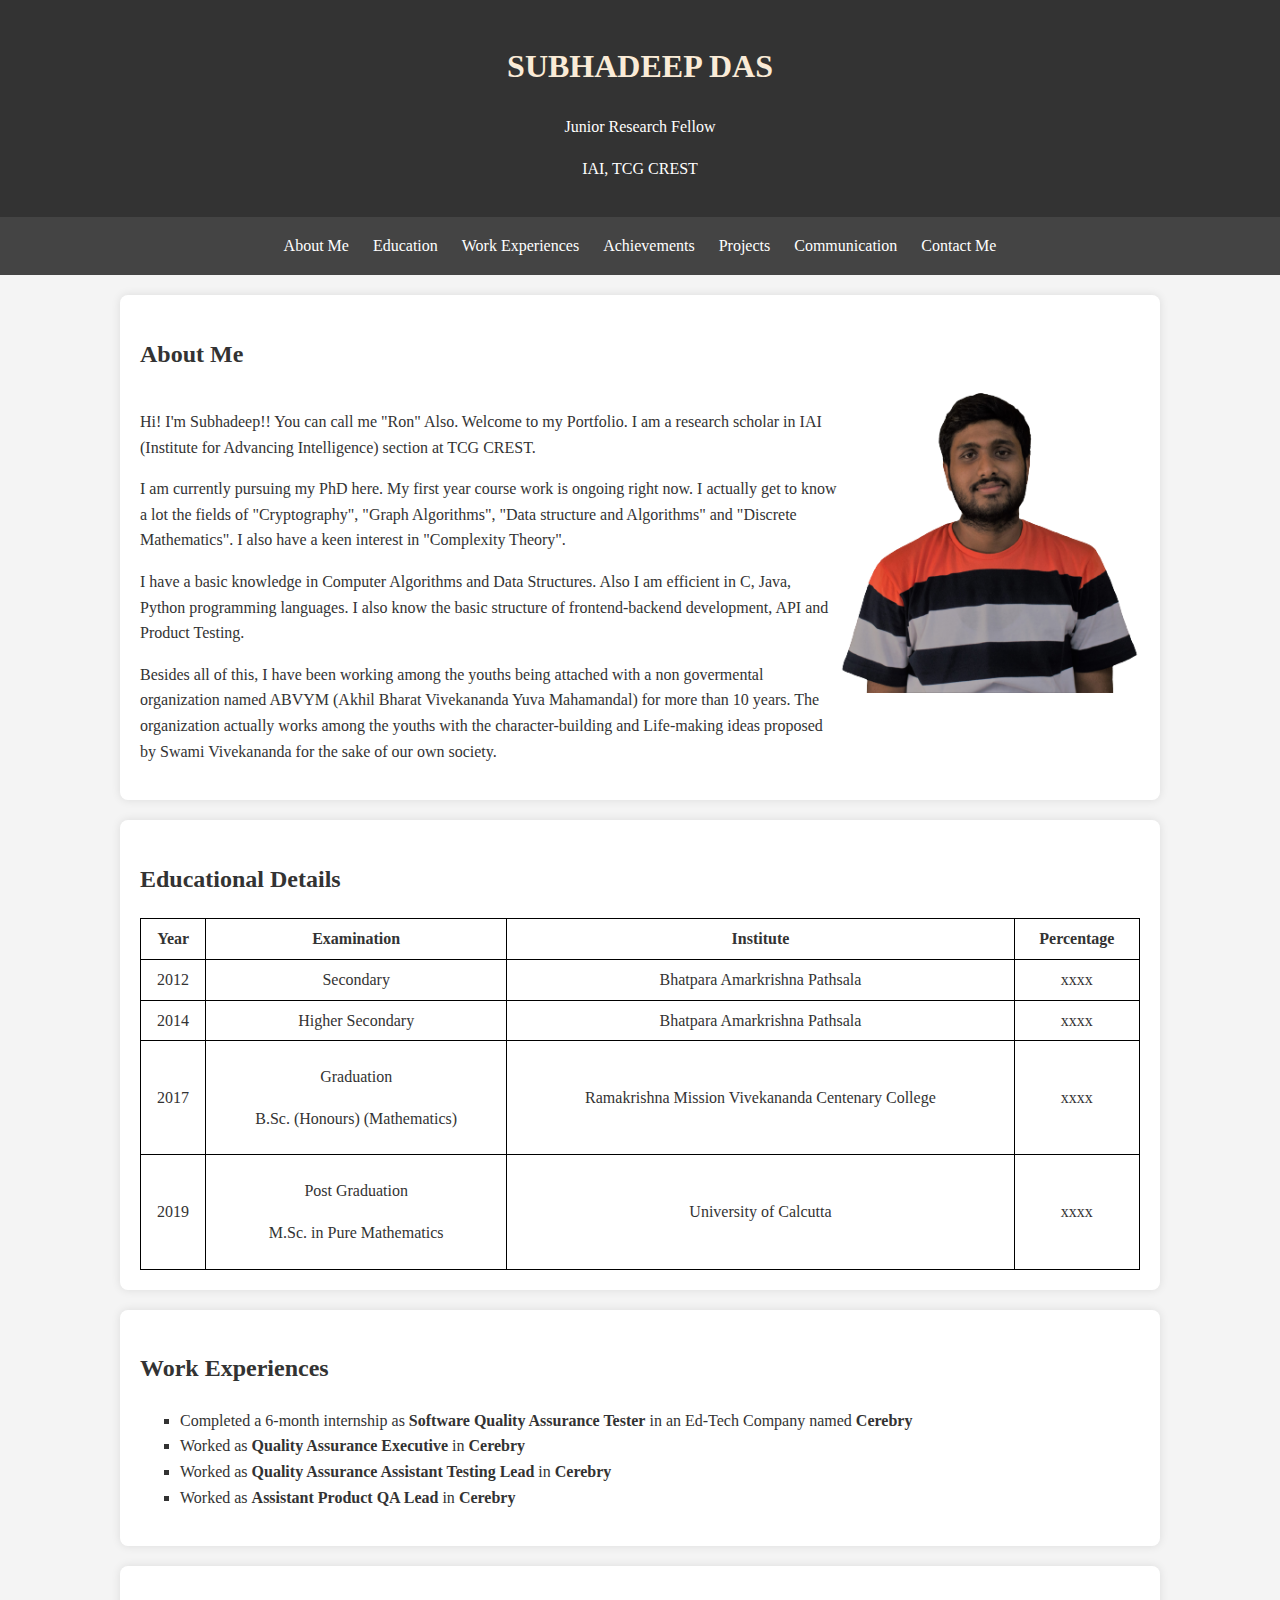
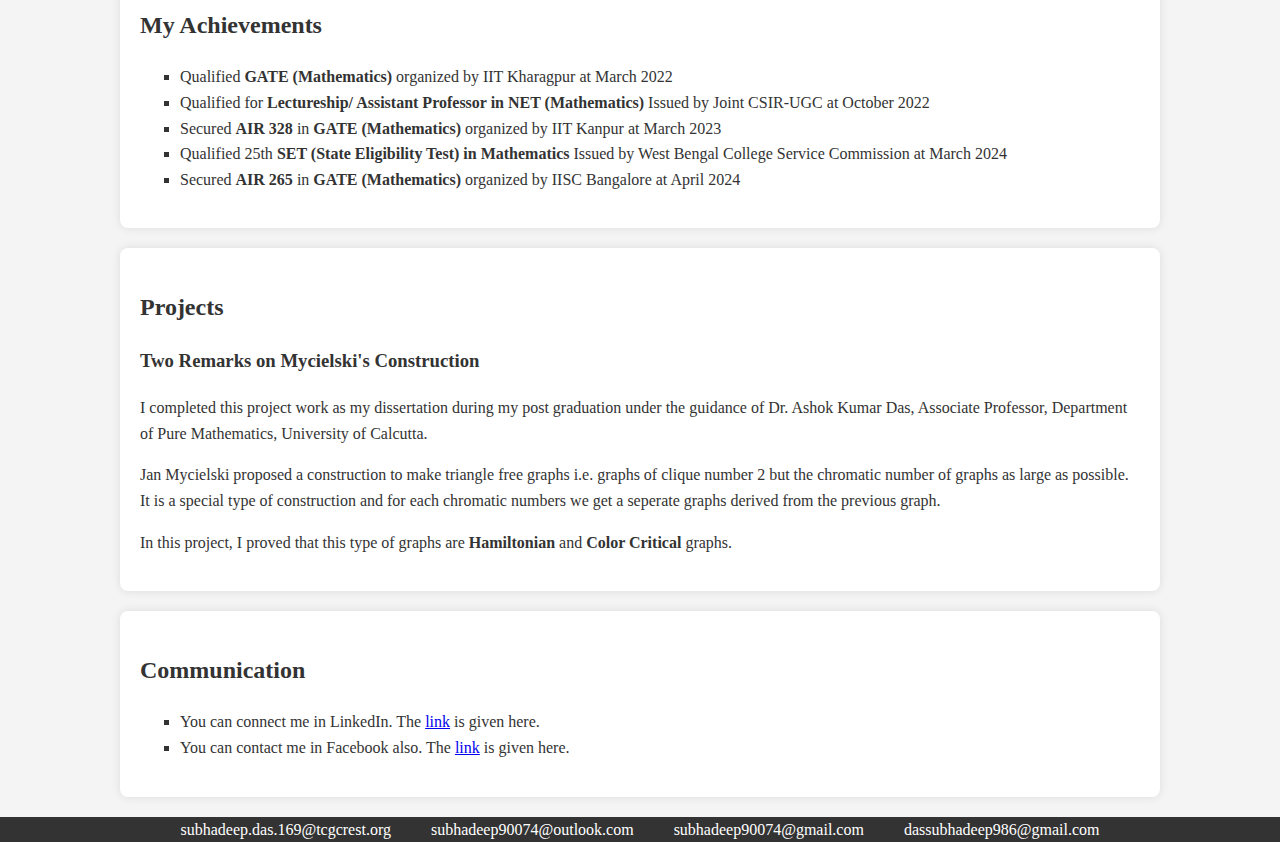
==== index.html @ 8e3e42c5 "Add files via upload" ====
<!DOCTYPE html>
<html lang="en">
<head>
    <meta charset="UTF-8">
    <meta name="viewport" content="width=device-width, initial-scale=1.0">
    <title>My Portfolio</title>
    <link rel="stylesheet" href="portfolio_style.css">
</head>
<body>
    <header>
        <h1>SUBHADEEP DAS</h1>
        <p>Junior Research Fellow</p>
        <p>IAI, TCG CREST</p>
    </header>
    
    <nav>
        <ul>
            <li><a href="#about">About Me</a></li>
            <li><a href="#education">Education</a></li>
            <li><a href="#work-experience">Work Experiences</a></li>
            <li><a href="#achievements">Achievements</a></li>
            <li><a href="#projects">Projects</a></li>
            <li><a href="#communication">Communication</a></li>
            <li><a href="#contact">Contact Me</a></li>
        </ul>
    </nav>

    <section id="about">
        <h2>About Me</h2>
        <div id="about-section">
            <div>
            <p>
                Hi! I'm Subhadeep!! 
                You can call me "Ron" Also.
                Welcome to my Portfolio. 
                I am a research scholar in IAI (Institute for Advancing Intelligence) section at TCG CREST. 
            </p>
            <p>
                I am currently pursuing my PhD here. My first year course work is ongoing right now. I 
                actually get to know a lot the fields of 
                "Cryptography", "Graph Algorithms", "Data structure and Algorithms" and "Discrete Mathematics".
                I also have a keen interest in "Complexity Theory".
            </p>
            <p>
                I have a basic knowledge in Computer Algorithms and Data Structures. Also I am efficient
                in C, Java, Python programming languages. I also know the basic structure of frontend-backend 
                development, API and Product Testing. 
            </p>
            <p>
                Besides all of this, I have been working among the youths being attached with a non
                govermental organization named ABVYM (Akhil Bharat Vivekananda Yuva Mahamandal) for 
                more than 10 years. The organization actually works among the youths with the character-building
                and Life-making ideas proposed by Swami Vivekananda for the sake of our own society.
            </p>
            </div>
            <img src="ron.png" alt="Ron" class="header-logo">
        </div>
    </section>

    <section id="education">
        <h2>Educational Details</h2>
        <table>
            <tr>
                <th>Year</th>
                <th>Examination</th>
                <th>Institute</th>
                <th>Percentage</th>
            </tr>
            <tr>
                <td>2012</td>
                <td>Secondary</td>
                <td>Bhatpara Amarkrishna Pathsala</td>
                <td id="mark1">79.57%</td>
            </tr>
            <tr>
                <td>2014</td>
                <td>Higher Secondary</td>
                <td>Bhatpara Amarkrishna Pathsala</td>
                <td id="mark2">75.6%</td>
            </tr>
            <tr>
                <td>2017</td>
                <td><p>Graduation</p><p>B.Sc. (Honours) (Mathematics) </p></td>
                <td>Ramakrishna Mission
                    Vivekananda Centenary College</td>
                <td id="mark3">76.25%</td>
            </tr>
            <tr>
                <td>2019</td>
                <td><p>Post Graduation</p><p>M.Sc. in Pure Mathematics</p></td>
                <td>University of Calcutta</td>
                <td id="mark4">66.4%</td>
            </tr>
        </table>
    </section>

    <section id="work-experience">
        <h2>Work Experiences</h2>
        <ul>
            <li>Completed a 6-month internship as <b>Software Quality Assurance Tester</b> in an Ed-Tech Company
                named <b>Cerebry</b>
            </li>
            <li>
                Worked as <b>Quality Assurance Executive</b> in <b>Cerebry</b>
            </li>
            <li>
                Worked as <b>Quality Assurance Assistant Testing Lead</b> in <b>Cerebry</b>
            </li>
            <li>
                Worked as <b>Assistant Product QA Lead</b> in <b>Cerebry</b>
            </li>
        </ul>
    </section>

    <section id="achievements">
        <h2>My Achievements</h2>
        <ul>
            <li>
                Qualified <b>GATE (Mathematics)</b> organized by IIT Kharagpur at March 2022
            </li>
            <li>
                Qualified for <b>Lectureship/ Assistant Professor in NET (Mathematics)</b> 
                Issued by Joint CSIR-UGC at October 2022
            </li>
            <li>
                Secured <b>AIR 328</b> in <b>GATE (Mathematics)</b> organized by IIT Kanpur at March 2023
            </li>
            <li>
                Qualified 25th <b>SET (State Eligibility Test) in Mathematics</b> Issued by West Bengal College Service Commission at March 2024
            </li>
            <li>
                Secured <b>AIR 265</b> in <b>GATE (Mathematics)</b> organized by IISC Bangalore at April 2024
            </li>
        </ul>
    </section>

    <section id="projects">
        <h2>Projects</h2>
        <div class="project">
            <h3>Two Remarks on Mycielski's Construction</h3>
            <p>
                I completed this project work as my dissertation during my post graduation under 
                the guidance of Dr. Ashok Kumar Das, Associate Professor, Department of Pure
                Mathematics, University of Calcutta.
            </p>
            <p>
                Jan Mycielski proposed a construction to make triangle free graphs i.e. 
                 graphs of clique number 2 but the chromatic number of graphs as large as
                 possible. It is a special type of construction and for each chromatic numbers
                 we get a seperate graphs derived from the previous graph.
            </p>
            <p>
                In this project, I proved that this type of graphs are <b>Hamiltonian</b> and <b>Color Critical</b> graphs.
            </p>
        </div>
    </section>

    <section id="communication">
        <h2>Communication</h2>
        <ul>
            <li>You can connect me in LinkedIn. The <a href="https://www.linkedin.com/in/subhadeep-das-32625a1b1/" target="_blank">link</a> is given here.</li>
            <li>You can contact me in Facebook also. The <a href="https://www.facebook.com/subhadeeprondas986" target="_blank">link</a> is given here.</li>
        </ul>
    </section>

    <section id="contact">
        <h2>Contact Me</h2>
        <form id="contact-form">
            <input type="text" name="name" placeholder="Your Name" required>
            <input type="email" name="email" placeholder="Your Email" required>
            <textarea name="message" placeholder="Your Message" required></textarea>
            <button type="submit">Send</button>
        </form>
    </section>
    <footer>
        <div class="mail-section">
            <div class="mail">subhadeep.das.169@tcgcrest.org</div>
            <div class="mail">subhadeep90074@outlook.com</div>
            <div class="mail">subhadeep90074@gmail.com</div>
            <div class="mail">dassubhadeep986@gmail.com</div>
        </div>
    </footer>
    <script src="scripts.js"></script>
</body>
</html>
---- portfolio_style.css ----
body {
    font-family: cursive;
    line-height: 1.6;
    margin: 0;
    padding: 0;
    background-color: #f4f4f4;
    color: #333333;
}

header {
    background: #333;
    color: #fff;
    padding: 20px 0;
    text-align: center;
}
footer {
    background: #333;
    color: #fff;
    /*display: flex;
    justify-content: center;*/
}

.mail-section{
    display: flex;
    justify-content: center;
}
#about-section{
    display: flex;
}

.mail{
    padding-left: 20px;
    padding-right: 20px;
}

.header-logo {
    width: 300px; /* Adjust size as needed */
    height: 300px; /* Adjust size as needed */
}

nav {
    display: flex;
    justify-content: center;
    background: #444;
}

nav ul {
    list-style: none;
    padding: 0;
}

nav ul li {
    display: inline;
    margin: 0 10px;
}

nav ul li a {
    color: #fff;
    text-decoration: none;
}

section {
    padding: 20px;
    margin: 20px auto;
    max-width: 1000px;
    background: #fff;
    border-radius: 8px;
    box-shadow: 0 0 10px rgba(0, 0, 0, 0.1);
}

.project {
    margin: 10px 0;
}

form {
    display: flex;
    flex-direction: column;
}

form input, form textarea {
    margin: 10px 0;
    padding: 10px;
    border: 1px solid #ccc;
    border-radius: 4px;
}

form button {
    padding: 10px;
    background: #333;
    color: #fff;
    border: none;
    border-radius: 4px;
    cursor: pointer;
}

form button:hover {
    background: #555;
}


table, th, td {
    border: 1px solid black;
    border-collapse: collapse;
    text-align: center;
  }
td, th{
    padding: 7px;
}

table{
    width: 1000px;
}

ul{
    list-style-type: square;
}
h1{
    color: antiquewhite;
}

#contact{
    display: none;
}
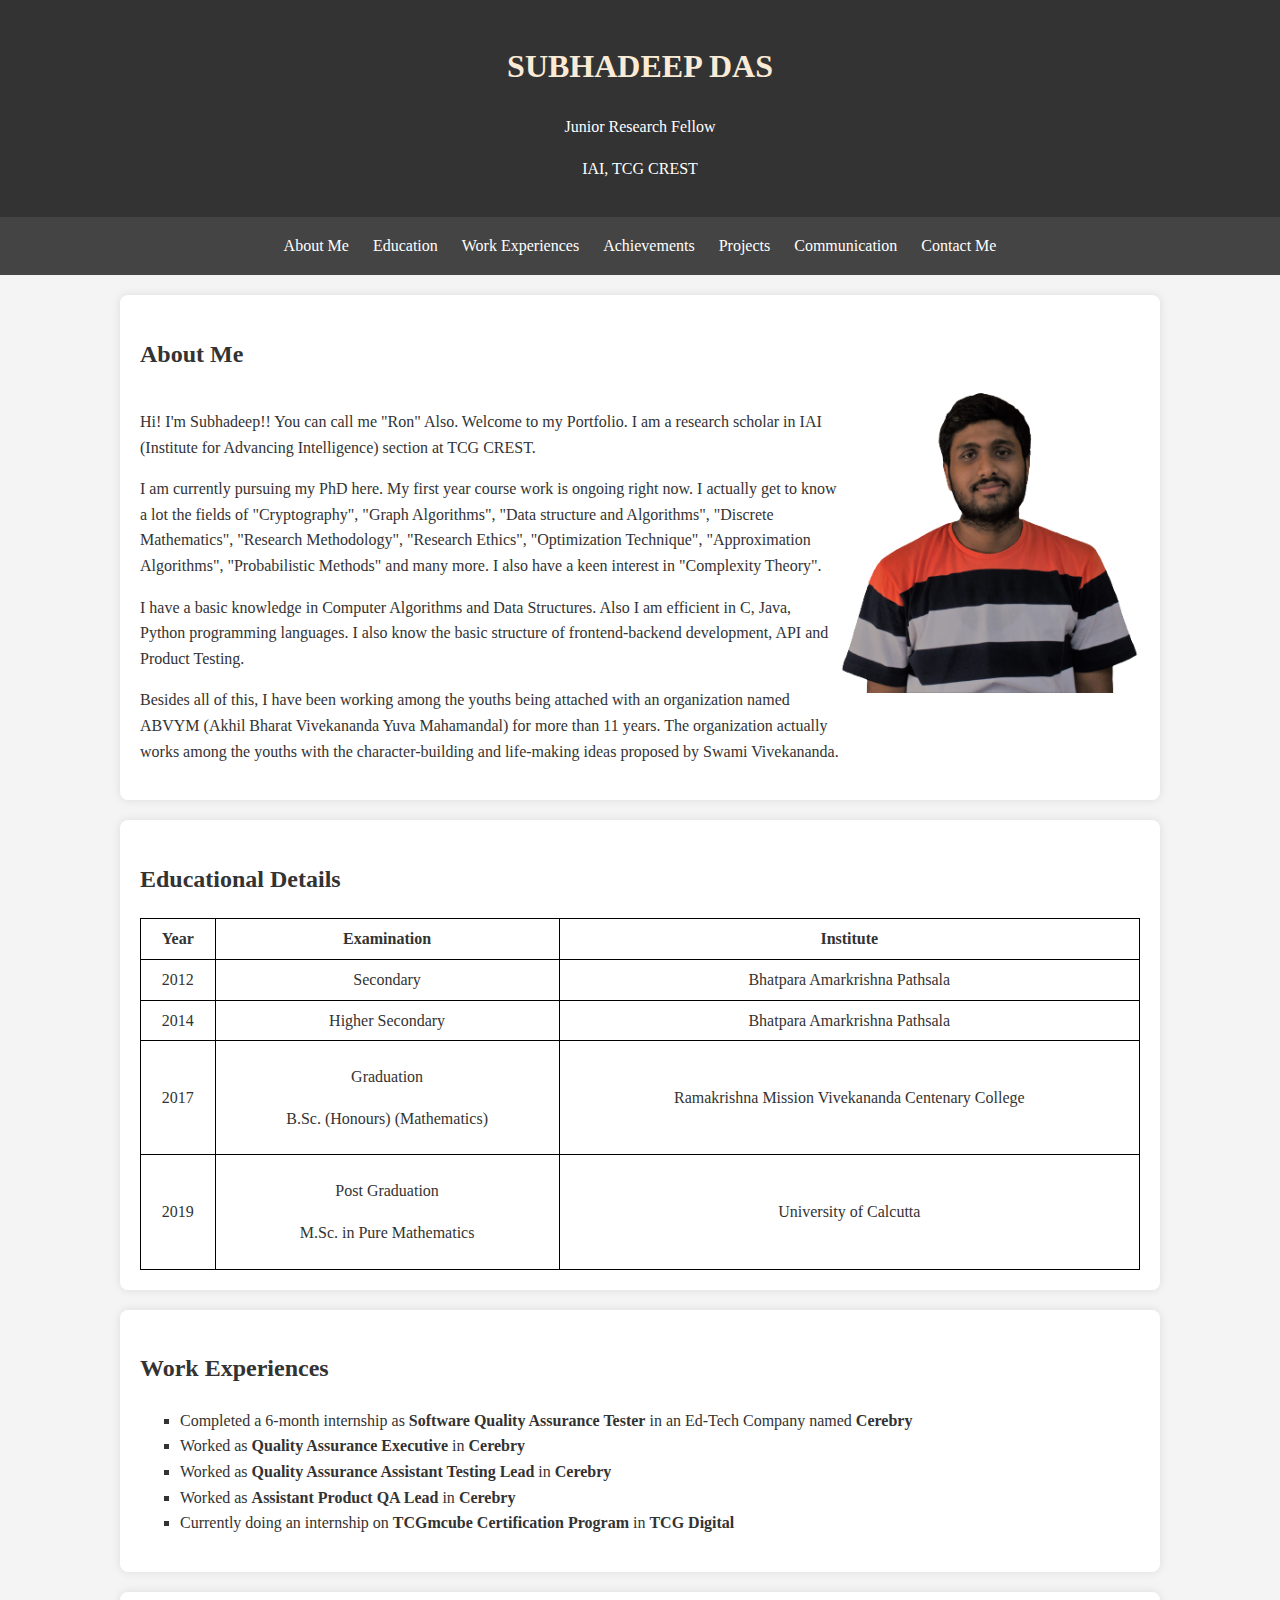
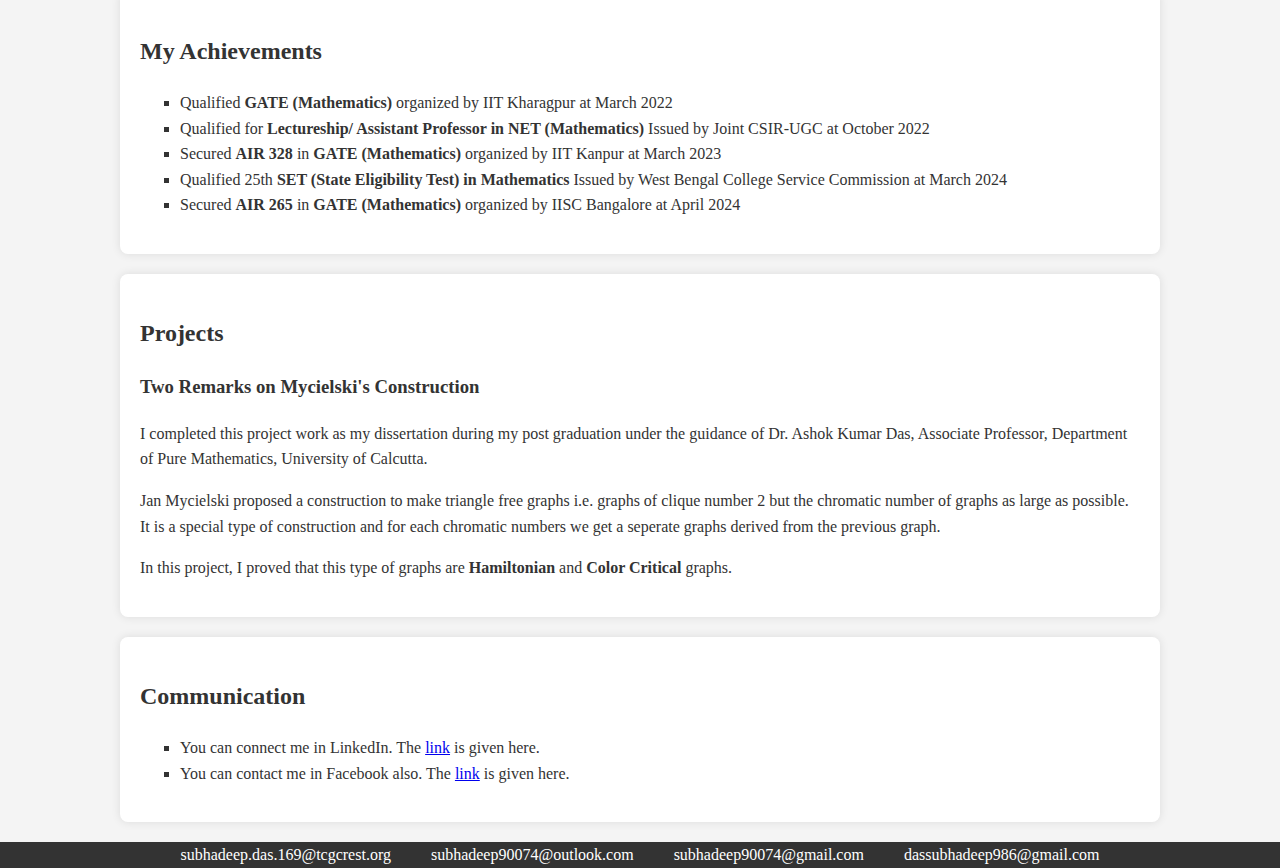
==== commit 7f7aae3c: "Update index.html" ====
--- a/index.html
+++ b/index.html
@@ -38,7 +38,8 @@
             <p>
                 I am currently pursuing my PhD here. My first year course work is ongoing right now. I 
                 actually get to know a lot the fields of 
-                "Cryptography", "Graph Algorithms", "Data structure and Algorithms" and "Discrete Mathematics".
+                "Cryptography", "Graph Algorithms", "Data structure and Algorithms", "Discrete Mathematics", "Research Methodology", "Research Ethics", "Optimization Technique",
+                 "Approximation Algorithms", "Probabilistic Methods" and many more.
                 I also have a keen interest in "Complexity Theory".
             </p>
             <p>
@@ -47,10 +48,9 @@
                 development, API and Product Testing. 
             </p>
             <p>
-                Besides all of this, I have been working among the youths being attached with a non
-                govermental organization named ABVYM (Akhil Bharat Vivekananda Yuva Mahamandal) for 
-                more than 10 years. The organization actually works among the youths with the character-building
-                and Life-making ideas proposed by Swami Vivekananda for the sake of our own society.
+                Besides all of this, I have been working among the youths being attached with an organization named ABVYM 
+                (Akhil Bharat Vivekananda Yuva Mahamandal) for more than 11 years. The organization actually works among the 
+                youths with the character-building and life-making ideas proposed by Swami Vivekananda.
             </p>
             </div>
             <img src="ron.png" alt="Ron" class="header-logo">
@@ -64,32 +64,27 @@
                 <th>Year</th>
                 <th>Examination</th>
                 <th>Institute</th>
-                <th>Percentage</th>
             </tr>
             <tr>
                 <td>2012</td>
                 <td>Secondary</td>
                 <td>Bhatpara Amarkrishna Pathsala</td>
-                <td id="mark1">79.57%</td>
             </tr>
             <tr>
                 <td>2014</td>
                 <td>Higher Secondary</td>
                 <td>Bhatpara Amarkrishna Pathsala</td>
-                <td id="mark2">75.6%</td>
             </tr>
             <tr>
                 <td>2017</td>
                 <td><p>Graduation</p><p>B.Sc. (Honours) (Mathematics) </p></td>
                 <td>Ramakrishna Mission
                     Vivekananda Centenary College</td>
-                <td id="mark3">76.25%</td>
             </tr>
             <tr>
                 <td>2019</td>
                 <td><p>Post Graduation</p><p>M.Sc. in Pure Mathematics</p></td>
                 <td>University of Calcutta</td>
-                <td id="mark4">66.4%</td>
             </tr>
         </table>
     </section>
@@ -108,6 +103,9 @@
             </li>
             <li>
                 Worked as <b>Assistant Product QA Lead</b> in <b>Cerebry</b>
+            </li>
+            <li>
+                Currently doing an internship on <b>TCGmcube Certification Program</b> in <b>TCG Digital</b>
             </li>
         </ul>
     </section>
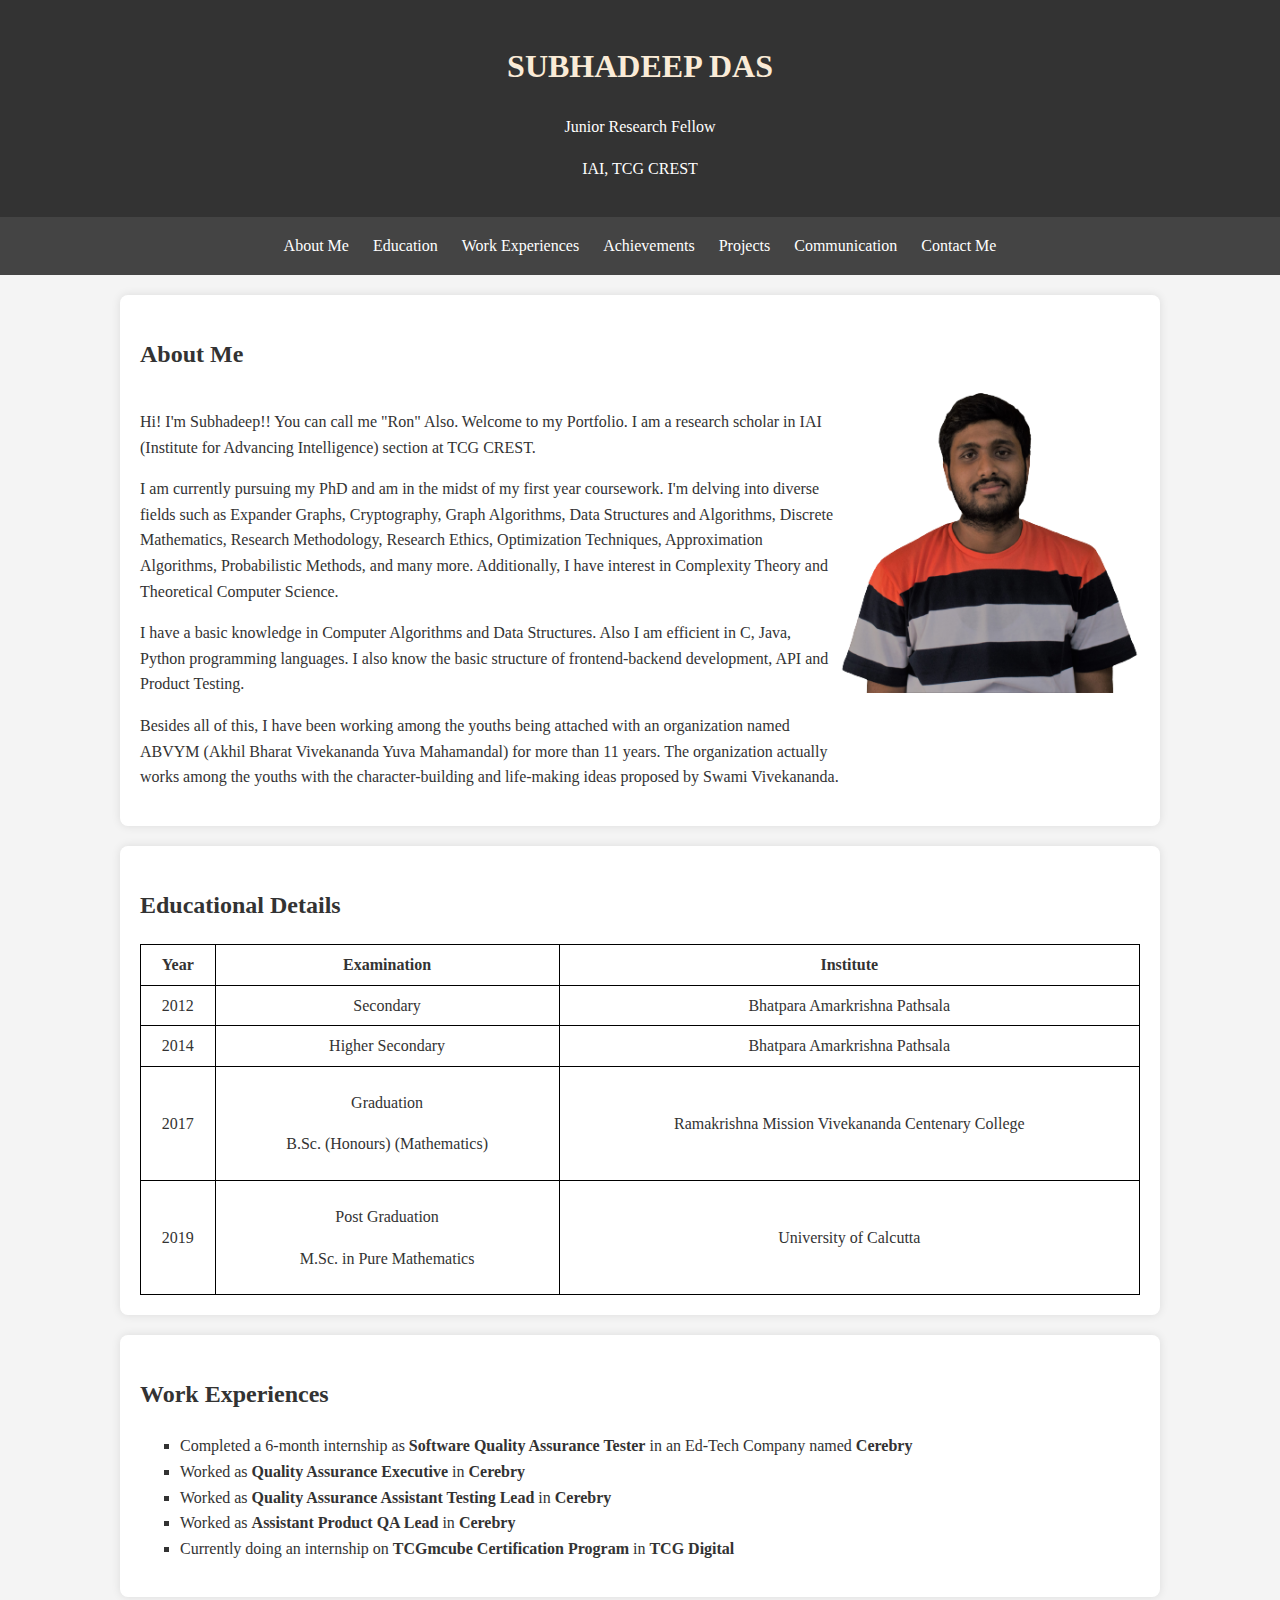
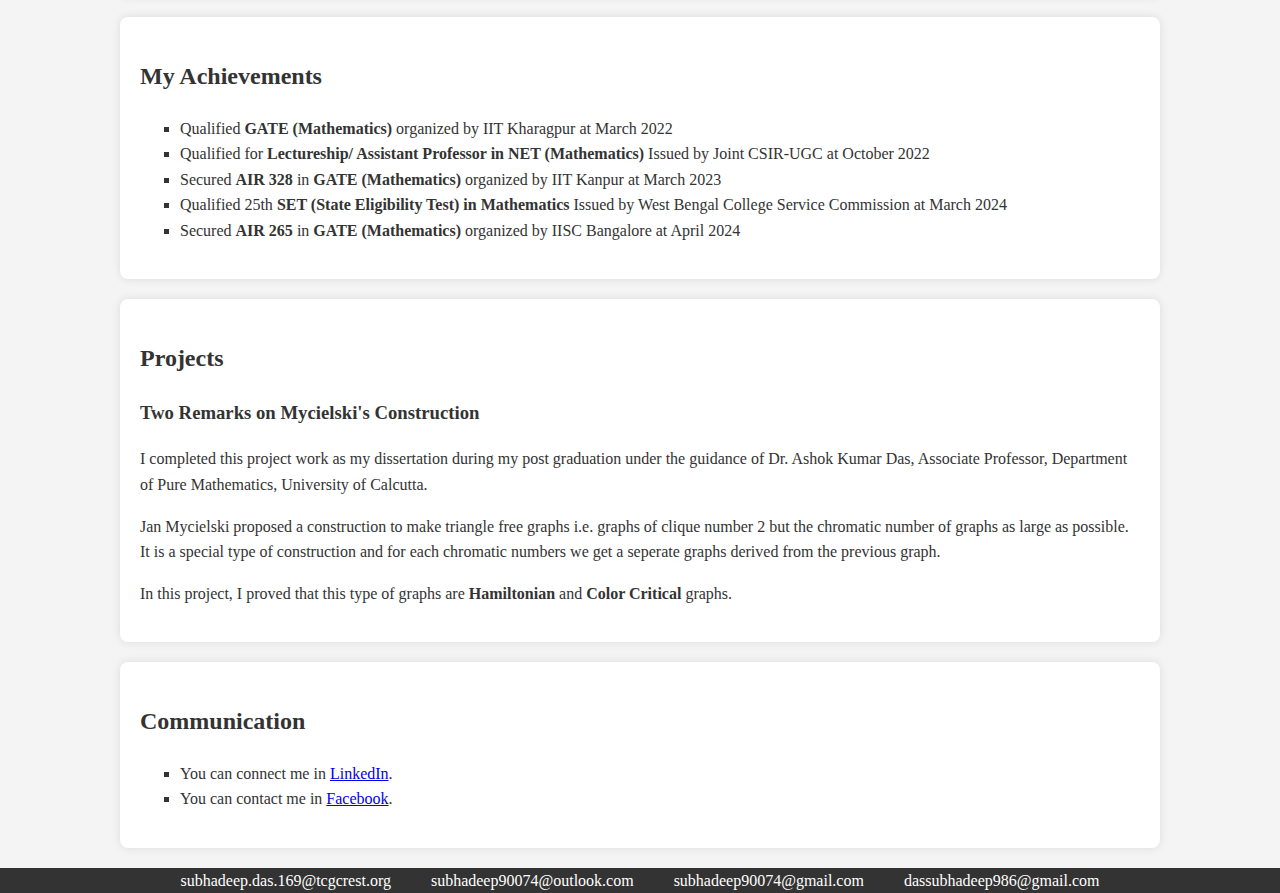
==== commit 85ee7cd3: "Update index.html" ====
--- a/index.html
+++ b/index.html
@@ -36,11 +36,10 @@
                 I am a research scholar in IAI (Institute for Advancing Intelligence) section at TCG CREST. 
             </p>
             <p>
-                I am currently pursuing my PhD here. My first year course work is ongoing right now. I 
-                actually get to know a lot the fields of 
-                "Cryptography", "Graph Algorithms", "Data structure and Algorithms", "Discrete Mathematics", "Research Methodology", "Research Ethics", "Optimization Technique",
-                 "Approximation Algorithms", "Probabilistic Methods" and many more.
-                I also have a keen interest in "Complexity Theory".
+                I am currently pursuing my PhD and am in the midst of my first year coursework. 
+                I'm delving into diverse fields such as Expander Graphs, Cryptography, Graph Algorithms, Data Structures and Algorithms,
+                Discrete Mathematics, Research Methodology, Research Ethics, Optimization Techniques, Approximation Algorithms, 
+                Probabilistic Methods, and many more. Additionally, I have interest in Complexity Theory and Theoretical Computer Science.
             </p>
             <p>
                 I have a basic knowledge in Computer Algorithms and Data Structures. Also I am efficient
@@ -156,8 +155,8 @@
     <section id="communication">
         <h2>Communication</h2>
         <ul>
-            <li>You can connect me in LinkedIn. The <a href="https://www.linkedin.com/in/subhadeep-das-32625a1b1/" target="_blank">link</a> is given here.</li>
-            <li>You can contact me in Facebook also. The <a href="https://www.facebook.com/subhadeeprondas986" target="_blank">link</a> is given here.</li>
+            <li>You can connect me in <a href="https://www.linkedin.com/in/subhadeep-das-32625a1b1/" target="_blank">LinkedIn</a>.</li>
+            <li>You can contact me in <a href="https://www.facebook.com/subhadeeprondas986" target="_blank">Facebook</a>.</li>
         </ul>
     </section>
 
